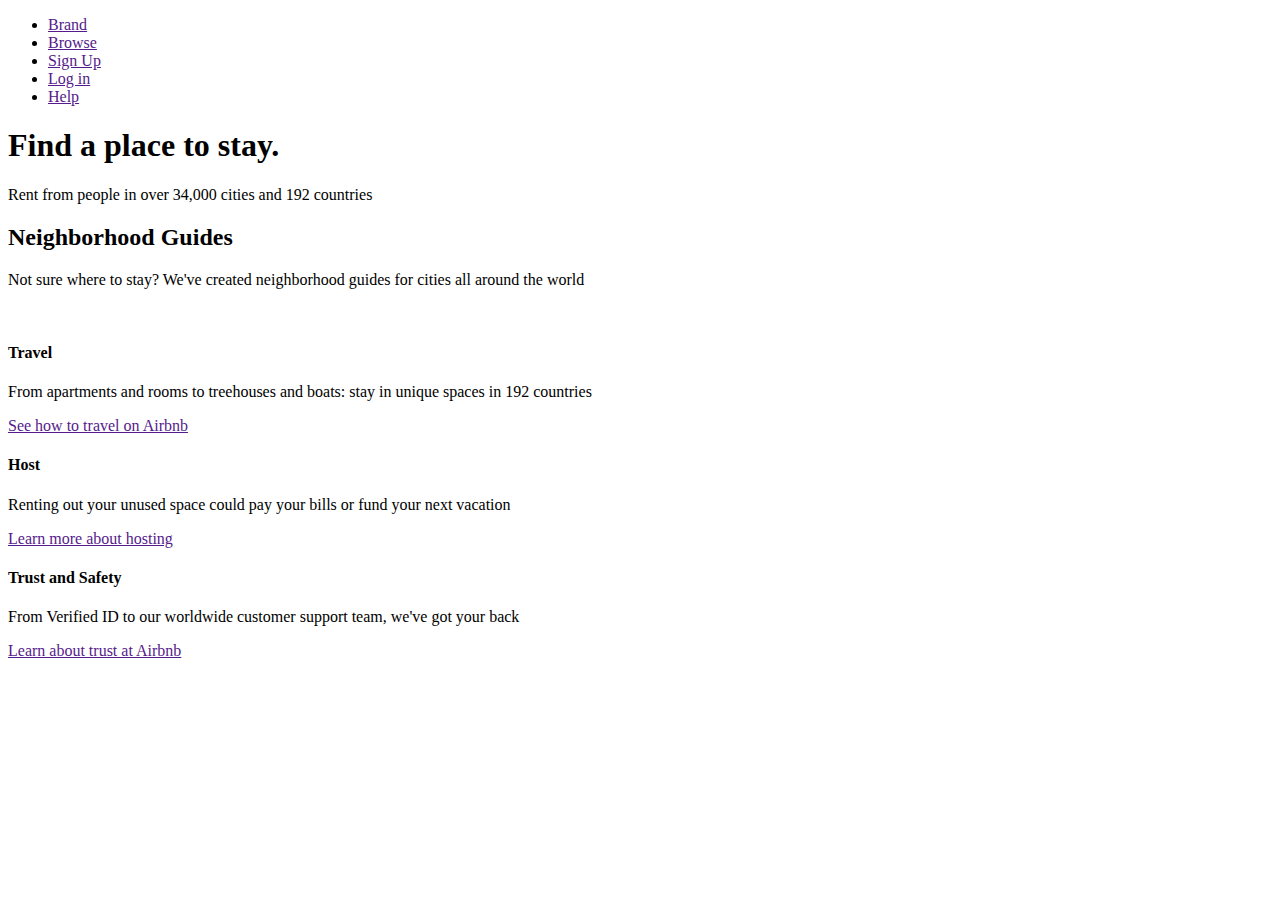
==== index.html @ deee4590 "ASM1 done" ====
<!DOCTYPE html>
<html lang="en">
<head>
    <meta charset="UTF-8">
    <meta http-equiv="X-UA-Compatible" content="IE=edge">
    <meta name="viewport" content="width=device-width, initial-scale=1.0">
    <title>ASM1</title>
</head>
<body>
    <ul>
        <li><a href="">Brand</a></li>
        <li><a href="">Browse</a></li>
        <li><a href="">Sign Up</a></li>
        <li><a href="">Log in</a></li>
        <li><a href="">Help</a></li>
    </ul>
    <h1>Find a place to stay.</h1>
    <div>Rent from people in over 34,000 cities and 192 countries</div>
    <h2>Neighborhood Guides</h2>
    <p>Not sure where to stay? We've created neighborhood guides for cities all around the world</p>
    <img src="https://s3.amazonaws.com/codecademy-content/courses/ltp/img/mexico-city.png?fbclid=IwAR2r5-IdXxx3CuGosjG-w4zZDmlh5pY_KBDuNNfADBAo3k5l8uE1uO_vNw0" alt="">
    <img src="https://s3.amazonaws.com/codecademy-content/courses/ltp/img/ny.png?fbclid=IwAR2tAwHK2S8p46gXMp1fJJhVNCCZAoEssuOVOWUHOEm9AkCjj8S3vfvIXk4" alt="">
    <img src="https://s3.amazonaws.com/codecademy-content/courses/ltp/img/tokyo.png?fbclid=IwAR1JTAfmB7w4iQWfZdTpsH_eptsw-6kmrkS0YeSy8Nv8W33fcsJG58Xfm48" alt="">
    <img src="https://s3.amazonaws.com/codecademy-content/courses/ltp/img/paris.png?fbclid=IwAR2bWmqrpp5pTYjHCWxovSSox_BiuLjjxgpELJ6jUtb0BhSU30dRSkIEMSQ" alt="">
    <img src="https://s3.amazonaws.com/codecademy-content/courses/ltp/img/invite.png?fbclid=IwAR1Z6bEAxrVNeXqm-hF6l6JZgq-yJewJQlCCl83z0oWg8_u0_XSFIxr3fDE" alt="">
    <h4>Travel</h4>
    <div>From apartments and rooms to treehouses and boats: stay in unique spaces in 192 countries</div>
    <p><a href="">See how to travel on Airbnb</a></pp>
    <h4>Host</h4>
    <div>Renting out your unused space could pay your bills or fund your next vacation</div>
    <p><a href="">Learn more about hosting</a></p>
    <h4>Trust and Safety</h4>
    <div>From Verified ID to our worldwide customer support team, we've got your back</div>
    <p><a href="">Learn about trust at Airbnb</a></p>
</body>
</html>
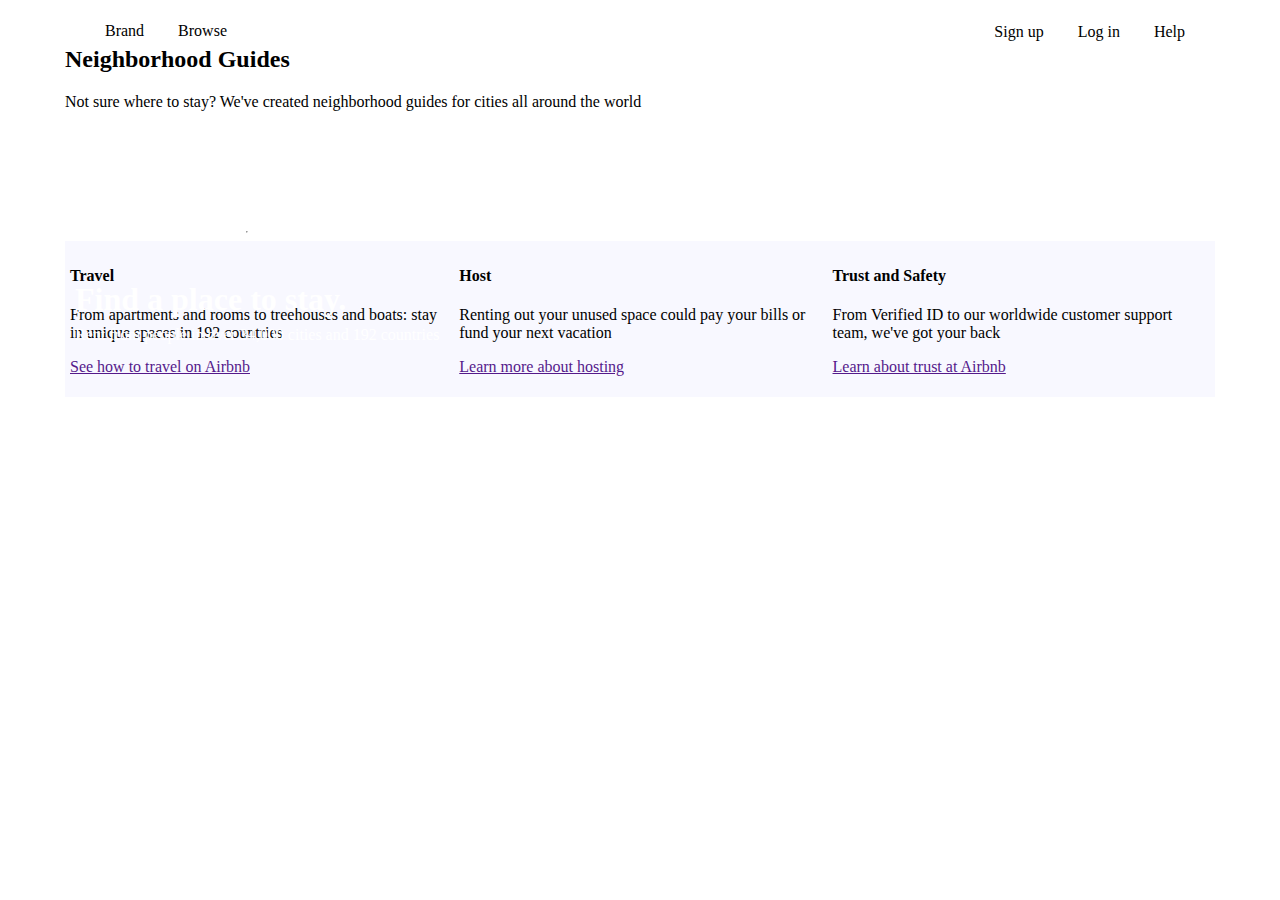
==== commit 86df650a: "ASM2 done" ====
--- a/index.html
+++ b/index.html
@@ -1,36 +1,75 @@
 <!DOCTYPE html>
 <html lang="en">
+
 <head>
     <meta charset="UTF-8">
     <meta http-equiv="X-UA-Compatible" content="IE=edge">
     <meta name="viewport" content="width=device-width, initial-scale=1.0">
-    <title>ASM1</title>
+    <title>ASM2</title>
+    <link rel="stylesheet" href="index.css">
 </head>
+
 <body>
-    <ul>
-        <li><a href="">Brand</a></li>
-        <li><a href="">Browse</a></li>
-        <li><a href="">Sign Up</a></li>
-        <li><a href="">Log in</a></li>
-        <li><a href="">Help</a></li>
-    </ul>
-    <h1>Find a place to stay.</h1>
-    <div>Rent from people in over 34,000 cities and 192 countries</div>
-    <h2>Neighborhood Guides</h2>
-    <p>Not sure where to stay? We've created neighborhood guides for cities all around the world</p>
-    <img src="https://s3.amazonaws.com/codecademy-content/courses/ltp/img/mexico-city.png?fbclid=IwAR2r5-IdXxx3CuGosjG-w4zZDmlh5pY_KBDuNNfADBAo3k5l8uE1uO_vNw0" alt="">
-    <img src="https://s3.amazonaws.com/codecademy-content/courses/ltp/img/ny.png?fbclid=IwAR2tAwHK2S8p46gXMp1fJJhVNCCZAoEssuOVOWUHOEm9AkCjj8S3vfvIXk4" alt="">
-    <img src="https://s3.amazonaws.com/codecademy-content/courses/ltp/img/tokyo.png?fbclid=IwAR1JTAfmB7w4iQWfZdTpsH_eptsw-6kmrkS0YeSy8Nv8W33fcsJG58Xfm48" alt="">
-    <img src="https://s3.amazonaws.com/codecademy-content/courses/ltp/img/paris.png?fbclid=IwAR2bWmqrpp5pTYjHCWxovSSox_BiuLjjxgpELJ6jUtb0BhSU30dRSkIEMSQ" alt="">
-    <img src="https://s3.amazonaws.com/codecademy-content/courses/ltp/img/invite.png?fbclid=IwAR1Z6bEAxrVNeXqm-hF6l6JZgq-yJewJQlCCl83z0oWg8_u0_XSFIxr3fDE" alt="">
-    <h4>Travel</h4>
-    <div>From apartments and rooms to treehouses and boats: stay in unique spaces in 192 countries</div>
-    <p><a href="">See how to travel on Airbnb</a></pp>
-    <h4>Host</h4>
-    <div>Renting out your unused space could pay your bills or fund your next vacation</div>
-    <p><a href="">Learn more about hosting</a></p>
-    <h4>Trust and Safety</h4>
-    <div>From Verified ID to our worldwide customer support team, we've got your back</div>
-    <p><a href="">Learn about trust at Airbnb</a></p>
+    <div class="row5 row4 menu">
+        <div class="left absolute3">
+            <div>Brand</div>
+            <div>Browse</div>
+        </div>
+        <div class="right">
+            <div>Sign up</div>
+            <div>Log in</div>
+            <div>Help</div>
+        </div>
+    </div>
+    <div>
+        <h1 class="absolute1" style="color: white;">Find a place to stay.</h1>
+        <p class="absolute2" style="color: white;">Rent from people in over 34,000 cities and 192 countries</p>
+    </div>
+    <img src="https://s3.amazonaws.com/codecademy-content/courses/ltp/img/lodging.png?fbclid=IwAR2pCTm1z11FhiYS01Quh9SApFHsjVn46Cz7Wmq350OKI0L0gpcGh3qK3uc"
+        alt="">
+    <div class="row4">
+        <h2>Neighborhood Guides</h2>
+        <p>Not sure where to stay? We've created neighborhood guides for cities all around the world</p>
+    </div>
+    <div class="row1 row2">
+        <div>
+            <div><img
+                    src="https://s3.amazonaws.com/codecademy-content/courses/ltp/img/mexico-city.png?fbclid=IwAR2r5-IdXxx3CuGosjG-w4zZDmlh5pY_KBDuNNfADBAo3k5l8uE1uO_vNw0"
+                    alt=""></div>
+            <div><img
+                    src="https://s3.amazonaws.com/codecademy-content/courses/ltp/img/ny.png?fbclid=IwAR2tAwHK2S8p46gXMp1fJJhVNCCZAoEssuOVOWUHOEm9AkCjj8S3vfvIXk4"
+                    alt=""></div>
+        </div>
+        <div>
+            <div><img
+                    src="https://s3.amazonaws.com/codecademy-content/courses/ltp/img/tokyo.png?fbclid=IwAR1JTAfmB7w4iQWfZdTpsH_eptsw-6kmrkS0YeSy8Nv8W33fcsJG58Xfm48"
+                    alt=""></div>
+            <div><img
+                    src="https://s3.amazonaws.com/codecademy-content/courses/ltp/img/paris.png?fbclid=IwAR2bWmqrpp5pTYjHCWxovSSox_BiuLjjxgpELJ6jUtb0BhSU30dRSkIEMSQ"
+                    alt=""></div>
+        </div>
+        <div>
+            <img src="https://s3.amazonaws.com/codecademy-content/courses/ltp/img/invite.png?fbclid=IwAR1Z6bEAxrVNeXqm-hF6l6JZgq-yJewJQlCCl83z0oWg8_u0_XSFIxr3fDE"alt="">
+        </div>
+    <hr>
+    </div>
+    <div class="row3 row4" style="background-color: ghostwhite;">
+        <div>
+            <h4>Travel</h4>
+            <p>From apartments and rooms to treehouses and boats: stay in unique spaces in 192 countries</p>
+            <p><a href="">See how to travel on Airbnb</a></p>
+        </div>
+        <div>
+            <h4>Host</h4>
+            <p>Renting out your unused space could pay your bills or fund your next vacation</p>
+            <p><a href="">Learn more about hosting</a></p>
+        </div>
+        <div>
+            <h4>Trust and Safety</h4>
+            <p>From Verified ID to our worldwide customer support team, we've got your back</p>
+            <p><a href="">Learn about trust at Airbnb</a></p>
+        </div>
+    </div>
 </body>
+
 </html>--- a/index.css
+++ b/index.css
@@ -0,0 +1,52 @@
+.menu div{
+    display: inline;
+}
+.right{
+    margin-left: auto;
+    float: right;
+}
+.row1{
+    display: grid;
+    grid-template-columns: auto auto auto;
+}
+.row1 div{
+    padding: 10px;
+}
+.row2{
+    max-width: 1190px;
+    margin-left: auto;
+    margin-right: auto;
+}
+.row3{
+    display: grid;
+    grid-template-columns: auto auto auto;
+}
+.row3 div{
+    padding: 5px;
+}
+.row4{
+    max-width: 1150px;
+    margin-left: auto;
+    margin-right: auto;
+}
+.row5 div{
+    padding: 15px;
+}
+.absolute1{
+    position: absolute;
+    left: 75px;
+    top: 260px;
+}
+.absolute2{
+    position: absolute;
+    left: 75px;
+    top: 310px;
+}
+.absolute3{
+    position: absolute;
+    left: 75px;
+    top: 7px;
+}
+img{
+    width: 100%;
+}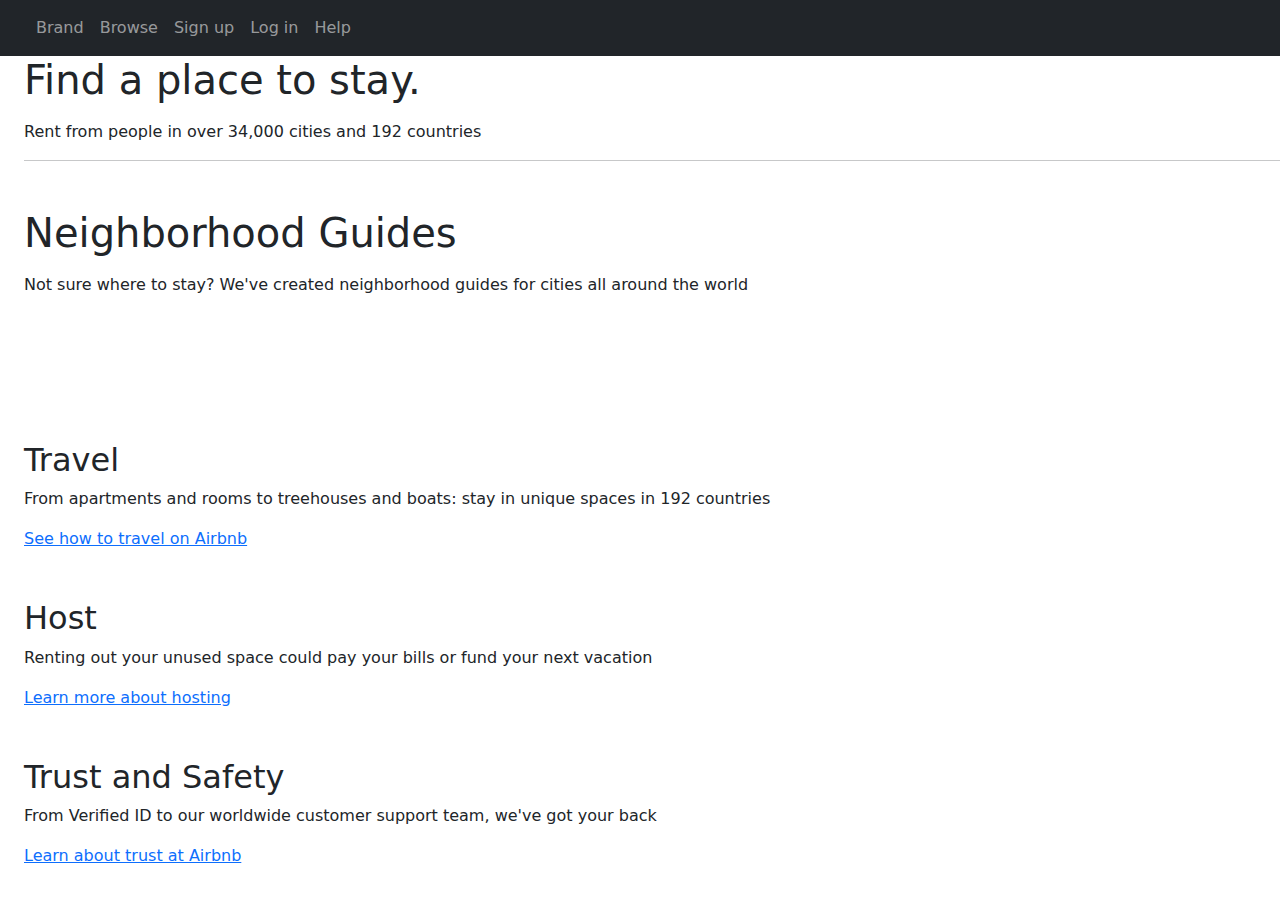
==== commit e92d58fc: "ASM3 done" ====
--- a/index.html
+++ b/index.html
@@ -5,67 +5,77 @@
     <meta charset="UTF-8">
     <meta http-equiv="X-UA-Compatible" content="IE=edge">
     <meta name="viewport" content="width=device-width, initial-scale=1.0">
-    <title>ASM2</title>
+    <title>ASM3</title>
+    <link href="https://cdn.jsdelivr.net/npm/bootstrap@5.2.3/dist/css/bootstrap.min.css" rel="stylesheet">
+    <script src="https://cdn.jsdelivr.net/npm/bootstrap@5.2.3/dist/js/bootstrap.bundle.min.js"></script>
     <link rel="stylesheet" href="index.css">
 </head>
 
 <body>
-    <div class="row5 row4 menu">
-        <div class="left absolute3">
-            <div>Brand</div>
-            <div>Browse</div>
-        </div>
-        <div class="right">
-            <div>Sign up</div>
-            <div>Log in</div>
-            <div>Help</div>
+    <div>
+        <nav class="navbar navbar-expand-sm bg-dark navbar-dark">
+            <div class="container-fluid">
+              <div class="menu ms-3 navbar-nav">
+                <li class="nav-item">
+                  <a class="nav-link" href="#">Brand</a>
+                </li>
+                <li class="nav-item">
+                  <a class="nav-link" href="#">Browse</a>
+                </li>
+                <li class="nav-item">
+                  <a class="nav-link" href="#">Sign up</a>
+                </li>
+                <li class="nav-item">
+                    <a class="nav-link" href="#">Log in</a>
+                </li>
+                <li class="nav-item">
+                    <a class="nav-link" href="#">Help</a>
+                </li>
+                </div>
+            </div>
+        </nav>
+    </div>
+    <div class="ms-4">
+        <h1 class="mb-3">Find a place to stay.</h1>
+        <p>Rent from people in over 34,000 cities and 192 countries</p>
+    </div>
+    <hr class="ms-4 mb-5">
+    <div class="ms-4">
+        <h1 class="mb-3">Neighborhood Guides</h1>
+        <p class="mb-5">Not sure where to stay? We've created neighborhood guides for cities all around the world</p>
+    </div>
+    <div class="ms-3" style="width: auto">
+        <div class="row ms-0">
+            <div class="col-12 col-sm-6 col-lg-4">
+                <div><img src="https://s3.amazonaws.com/codecademy-content/courses/ltp/img/mexico-city.png?fbclid=IwAR2r5-IdXxx3CuGosjG-w4zZDmlh5pY_KBDuNNfADBAo3k5l8uE1uO_vNw0"
+                    class="img-fluid" alt=""></div>
+                <div class="mt-4 mb-4"><img src="https://s3.amazonaws.com/codecademy-content/courses/ltp/img/ny.png?fbclid=IwAR2tAwHK2S8p46gXMp1fJJhVNCCZAoEssuOVOWUHOEm9AkCjj8S3vfvIXk4"
+                    class="img-fluid" alt=""></div>
+            </div>
+            <div class="col-12 col-sm-6 col-lg-4">
+                <div><img src="https://s3.amazonaws.com/codecademy-content/courses/ltp/img/tokyo.png?fbclid=IwAR1JTAfmB7w4iQWfZdTpsH_eptsw-6kmrkS0YeSy8Nv8W33fcsJG58Xfm48"
+                    class="img-fluid" alt=""></div>
+                <div class="mt-4 mb-4"><img src="https://s3.amazonaws.com/codecademy-content/courses/ltp/img/paris.png?fbclid=IwAR2bWmqrpp5pTYjHCWxovSSox_BiuLjjxgpELJ6jUtb0BhSU30dRSkIEMSQ"
+                    class="img-fluid" alt=""></div>
+            </div>
+            <div class="col-12 col-sm-6 col-lg-4 mb-5">
+                <img src="https://s3.amazonaws.com/codecademy-content/courses/ltp/img/invite.png?fbclid=IwAR1Z6bEAxrVNeXqm-hF6l6JZgq-yJewJQlCCl83z0oWg8_u0_XSFIxr3fDE"
+                    class="img-fluid" alt=""></div>
         </div>
     </div>
-    <div>
-        <h1 class="absolute1" style="color: white;">Find a place to stay.</h1>
-        <p class="absolute2" style="color: white;">Rent from people in over 34,000 cities and 192 countries</p>
-    </div>
-    <img src="https://s3.amazonaws.com/codecademy-content/courses/ltp/img/lodging.png?fbclid=IwAR2pCTm1z11FhiYS01Quh9SApFHsjVn46Cz7Wmq350OKI0L0gpcGh3qK3uc"
-        alt="">
-    <div class="row4">
-        <h2>Neighborhood Guides</h2>
-        <p>Not sure where to stay? We've created neighborhood guides for cities all around the world</p>
-    </div>
-    <div class="row1 row2">
+    <div class="ms-4">
         <div>
-            <div><img
-                    src="https://s3.amazonaws.com/codecademy-content/courses/ltp/img/mexico-city.png?fbclid=IwAR2r5-IdXxx3CuGosjG-w4zZDmlh5pY_KBDuNNfADBAo3k5l8uE1uO_vNw0"
-                    alt=""></div>
-            <div><img
-                    src="https://s3.amazonaws.com/codecademy-content/courses/ltp/img/ny.png?fbclid=IwAR2tAwHK2S8p46gXMp1fJJhVNCCZAoEssuOVOWUHOEm9AkCjj8S3vfvIXk4"
-                    alt=""></div>
-        </div>
-        <div>
-            <div><img
-                    src="https://s3.amazonaws.com/codecademy-content/courses/ltp/img/tokyo.png?fbclid=IwAR1JTAfmB7w4iQWfZdTpsH_eptsw-6kmrkS0YeSy8Nv8W33fcsJG58Xfm48"
-                    alt=""></div>
-            <div><img
-                    src="https://s3.amazonaws.com/codecademy-content/courses/ltp/img/paris.png?fbclid=IwAR2bWmqrpp5pTYjHCWxovSSox_BiuLjjxgpELJ6jUtb0BhSU30dRSkIEMSQ"
-                    alt=""></div>
-        </div>
-        <div>
-            <img src="https://s3.amazonaws.com/codecademy-content/courses/ltp/img/invite.png?fbclid=IwAR1Z6bEAxrVNeXqm-hF6l6JZgq-yJewJQlCCl83z0oWg8_u0_XSFIxr3fDE"alt="">
-        </div>
-    <hr>
-    </div>
-    <div class="row3 row4" style="background-color: ghostwhite;">
-        <div>
-            <h4>Travel</h4>
+            <h2>Travel</h2>
             <p>From apartments and rooms to treehouses and boats: stay in unique spaces in 192 countries</p>
             <p><a href="">See how to travel on Airbnb</a></p>
         </div>
         <div>
-            <h4>Host</h4>
+            <h2 class="mt-5">Host</h2>
             <p>Renting out your unused space could pay your bills or fund your next vacation</p>
             <p><a href="">Learn more about hosting</a></p>
         </div>
         <div>
-            <h4>Trust and Safety</h4>
+            <h2 class="mt-5">Trust and Safety</h2>
             <p>From Verified ID to our worldwide customer support team, we've got your back</p>
             <p><a href="">Learn about trust at Airbnb</a></p>
         </div>
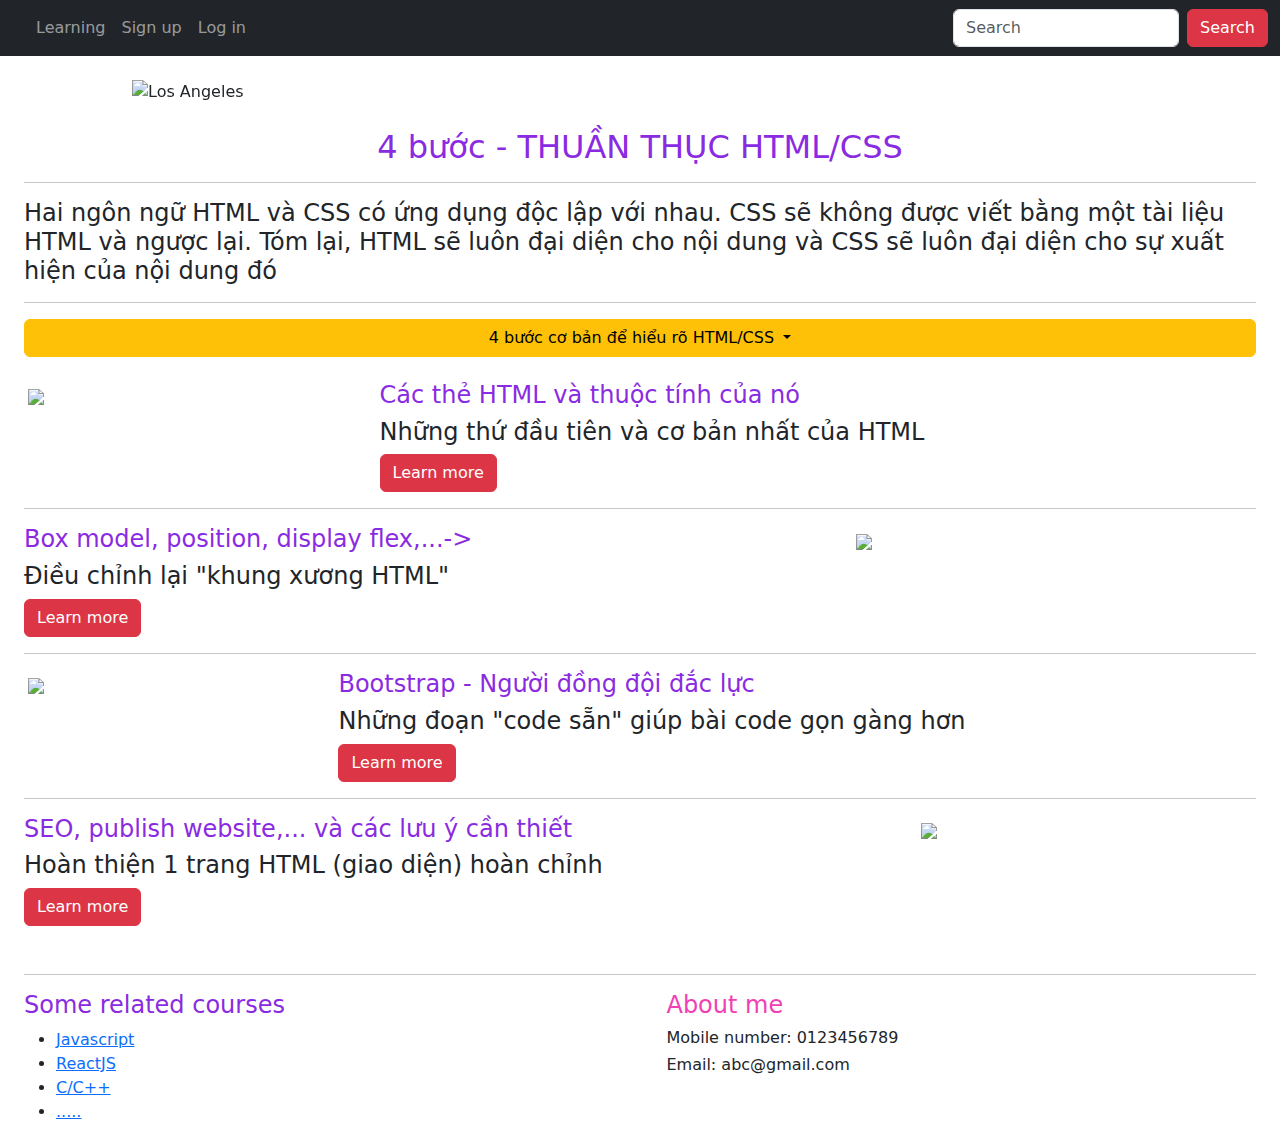
==== commit 3cb9dd7a: "ASM4 done" ====
--- a/index.html
+++ b/index.html
@@ -5,81 +5,279 @@
     <meta charset="UTF-8">
     <meta http-equiv="X-UA-Compatible" content="IE=edge">
     <meta name="viewport" content="width=device-width, initial-scale=1.0">
-    <title>ASM3</title>
+    <title>ASM4</title>
     <link href="https://cdn.jsdelivr.net/npm/bootstrap@5.2.3/dist/css/bootstrap.min.css" rel="stylesheet">
     <script src="https://cdn.jsdelivr.net/npm/bootstrap@5.2.3/dist/js/bootstrap.bundle.min.js"></script>
     <link rel="stylesheet" href="index.css">
+    <meta name="google-site-verification" content="kvAV5-0usmhoX_HlGseIb38iFXJ_IGDCD8F-eh0HlsM" />
 </head>
 
 <body>
-    <div>
-        <nav class="navbar navbar-expand-sm bg-dark navbar-dark">
-            <div class="container-fluid">
-              <div class="menu ms-3 navbar-nav">
-                <li class="nav-item">
-                  <a class="nav-link" href="#">Brand</a>
-                </li>
-                <li class="nav-item">
-                  <a class="nav-link" href="#">Browse</a>
-                </li>
-                <li class="nav-item">
-                  <a class="nav-link" href="#">Sign up</a>
-                </li>
-                <li class="nav-item">
-                    <a class="nav-link" href="#">Log in</a>
-                </li>
-                <li class="nav-item">
-                    <a class="nav-link" href="#">Help</a>
-                </li>
-                </div>
-            </div>
-        </nav>
-    </div>
-    <div class="ms-4">
-        <h1 class="mb-3">Find a place to stay.</h1>
-        <p>Rent from people in over 34,000 cities and 192 countries</p>
-    </div>
-    <hr class="ms-4 mb-5">
-    <div class="ms-4">
-        <h1 class="mb-3">Neighborhood Guides</h1>
-        <p class="mb-5">Not sure where to stay? We've created neighborhood guides for cities all around the world</p>
-    </div>
-    <div class="ms-3" style="width: auto">
-        <div class="row ms-0">
-            <div class="col-12 col-sm-6 col-lg-4">
-                <div><img src="https://s3.amazonaws.com/codecademy-content/courses/ltp/img/mexico-city.png?fbclid=IwAR2r5-IdXxx3CuGosjG-w4zZDmlh5pY_KBDuNNfADBAo3k5l8uE1uO_vNw0"
-                    class="img-fluid" alt=""></div>
-                <div class="mt-4 mb-4"><img src="https://s3.amazonaws.com/codecademy-content/courses/ltp/img/ny.png?fbclid=IwAR2tAwHK2S8p46gXMp1fJJhVNCCZAoEssuOVOWUHOEm9AkCjj8S3vfvIXk4"
-                    class="img-fluid" alt=""></div>
-            </div>
-            <div class="col-12 col-sm-6 col-lg-4">
-                <div><img src="https://s3.amazonaws.com/codecademy-content/courses/ltp/img/tokyo.png?fbclid=IwAR1JTAfmB7w4iQWfZdTpsH_eptsw-6kmrkS0YeSy8Nv8W33fcsJG58Xfm48"
-                    class="img-fluid" alt=""></div>
-                <div class="mt-4 mb-4"><img src="https://s3.amazonaws.com/codecademy-content/courses/ltp/img/paris.png?fbclid=IwAR2bWmqrpp5pTYjHCWxovSSox_BiuLjjxgpELJ6jUtb0BhSU30dRSkIEMSQ"
-                    class="img-fluid" alt=""></div>
-            </div>
-            <div class="col-12 col-sm-6 col-lg-4 mb-5">
-                <img src="https://s3.amazonaws.com/codecademy-content/courses/ltp/img/invite.png?fbclid=IwAR1Z6bEAxrVNeXqm-hF6l6JZgq-yJewJQlCCl83z0oWg8_u0_XSFIxr3fDE"
-                    class="img-fluid" alt=""></div>
-        </div>
-    </div>
-    <div class="ms-4">
+    <nav class="navbar navbar-expand-sm navbar-dark bg-dark">
+        <div class="container-fluid">
+            <a class="navbar-brand" href="#">
+                <img src="https://4.bp.blogspot.com/-D4XFrqIdzcM/WAnAb-JsdUI/AAAAAAAANvI/uxa10aW8xowGgKAKE-Jb5oNPo4LBg8osACLcB/s280/2663e5cd08194d30314a3f0b7a6c32e0.jpg"
+                    alt="" style="width:40px;" class="rounded-pill">
+            </a>
+            <button class="navbar-toggler" type="button" data-bs-toggle="collapse" data-bs-target="#mynavbar">
+                <span class="navbar-toggler-icon"></span>
+            </button>
+            <div class="collapse navbar-collapse" id="mynavbar">
+                <ul class="navbar-nav me-auto">
+                    <li class="nav-item">
+                        <a class="nav-link" href="javascript:void(0)">Learning</a>
+                    </li>
+                    <li class="nav-item">
+                        <a class="nav-link" href="javascript:void(0)">Sign up</a>
+                    </li>
+                    <li class="nav-item">
+                        <a class="nav-link" href="javascript:void(0)">Log in</a>
+                    </li>
+                </ul>
+                <form class="d-flex">
+                    <input class="form-control me-2" type="text" placeholder="Search">
+                    <button class="btn btn-danger" type="button">Search</button>
+                </form>
+            </div>
+        </div>
+    </nav>
+
+    <!-- Carousel -->
+    <div id="demo" class="carousel slide" data-bs-ride="carousel">
+
+        <!-- Indicators/dots -->
+        <div class="carousel-indicators">
+            <button type="button" data-bs-target="#demo" data-bs-slide-to="0" class="active"></button>
+            <button type="button" data-bs-target="#demo" data-bs-slide-to="1"></button>
+            <button type="button" data-bs-target="#demo" data-bs-slide-to="2"></button>
+        </div>
+
+        <!-- The slideshow/carousel -->
+        <div class="carousel-inner p-4 row" style="width: 85%;">
+            <div class="carousel-item">
+                <img src="https://web4s.vn/uploads/tiny_uploads/tin-tuc/html-la-gi/thiet-ke-giao-dien-web-bang-html-css.jpg"
+                    alt="New York" class="d-block w-100">
+            </div>
+            <div class="carousel-item active">
+                <img src="https://1.bp.blogspot.com/-HpMjclDe_Us/Xq12qSYd6SI/AAAAAAAAG4o/CjcoFy0neRIaNhop9sK-nhb7jTTVnZv3ACLcBGAsYHQ/s1600/html.jpg"
+                    alt="Los Angeles" class="d-block w-100">
+            </div>
+            <div class="carousel-item">
+                <img src="https://th.bing.com/th/id/R.e6be7748265524d4a77d046097a43a8b?rik=9aLDFJgL%2fln89Q&pid=ImgRaw&r=0"
+                    alt="Chicago" class="d-block w-100">
+            </div>
+        </div>
+
+        <!-- Left and right controls/icons -->
+        <button class="carousel-control-prev" type="button" data-bs-target="#demo" data-bs-slide="prev">
+            <span class="carousel-control-prev-icon"></span>
+        </button>
+        <button class="carousel-control-next" type="button" data-bs-target="#demo" data-bs-slide="next">
+            <span class="carousel-control-next-icon"></span>
+        </button>
+    </div>
+
+    <div class="h2 text text1">4 bước - THUẦN THỤC HTML/CSS</div>
+
+    <hr class="mx-4">
+
+    <div class="h4 mx-4">Hai ngôn ngữ HTML và CSS có ứng dụng độc lập với nhau. CSS sẽ không được viết bằng một tài liệu
+        HTML và ngược lại. Tóm lại, HTML sẽ luôn đại diện cho nội dung và CSS sẽ luôn đại diện cho sự xuất hiện của nội
+        dung đó</div>
+    <hr class="mx-4">
+    <div class="dropdown row mx-4">
+        <button type="button" class="btn btn-warning dropdown-toggle" data-bs-toggle="dropdown">
+            4 bước cơ bản để hiểu rõ HTML/CSS
+        </button>
+        <ul class="dropdown-menu">
+            <li><a class="dropdown-item" href="#1">Các thẻ HTML và thuộc tính của nó</a></li>
+            <li><a class="dropdown-item" href="#2">Box model, position, display flex,...-> CSS</a></li>
+            <li><a class="dropdown-item" href="#3">Bootstrap - Người đồng đội đắc lực</a></li>
+            <li><a class="dropdown-item" href="#4">SEO, publish website,... và các lưu ý cần thiết</a></li>
+        </ul>
+    </div>
+    <div class="incard1" id="1">
+        <div class="container mt-3">
+            <div class="card mx-auto" style="width:300px">
+                <img class="card-img-top" src="https://i.ytimg.com/vi/tk88etYgPlA/maxresdefault.jpg" alt="Card image"
+                    style="width:100%" class="img-fluid">
+                <div class="card-body">
+                    <h4 class="card-title" style="color: rgb(51, 35, 132);">Các thẻ HTML và thuộc tính của nó
+                    </h4>
+                    <p class="card-text">Những thứ đầu tiên và cơ bản nhất của HTML</p>
+                    <a href="HTMLlagi.html" class="btn btn-danger">Learn more</a>
+                </div>
+            </div>
+        </div>
+    </div>
+
+    <br class="incard1">
+
+    <div class="incard1" id="2">
+        <div class="container mt-3">
+            <div class="card mx-auto" style="width:300px">
+                <img class="card-img-top"
+                    src="https://i7x7p5b7.stackpathcdn.com/codrops/wp-content/uploads/2014/09/box-areas1.png"
+                    alt="Card image" style="width:100%" class="img-fluid">
+                <div class="card-body">
+                    <h4 class="card-title" style="color: rgb(51, 35, 132);">Box model, position, display flex,...-> CSS</h4>
+                    <p class="card-text">Điều chỉnh lại "khung xương HTML"</p>
+                    <a href="CSSlagi.html" class="btn btn-danger">Learn more</a>
+                </div>
+            </div>
+        </div>
+    </div>
+
+    <br class="incard1">
+
+    <div class="incard1" id="3">
+        <div class="container mt-3">
+            <div class="card mx-auto" style="width:300px">
+                <img class="card-img-top"
+                    src="https://lafactoriaweb.com/wp-content/uploads/2020/11/Bootstrap-la-gi-01.jpg" alt="Card image"
+                    style="width:100%" class="img-fluid">
+                <div class="card-body">
+                    <h4 class="card-title" style="color: rgb(51, 35, 132);">Bootstrap - Người đồng đội đắc lực</h4>
+                    <p class="card-text">Những đoạn "code sẵn" giúp bài code gọn gàng hơn</p>
+                    <a href="Bootstrap.html" class="btn btn-danger">Learn more</a>
+                </div>
+            </div>
+        </div>
+    </div>
+
+    <br class="incard1">
+
+    <div class="incard1" id="4">
+        <div class="container mt-3">
+            <div class="card mx-auto" style="width:300px">
+                <img class="card-img-top"
+                    src="https://www.oberlo.com/media/1603954182-seo-article-header.png?fit=max&fm=jpg&w=1824"
+                    alt="Card image" style="width:100%" class="img-fluid">
+                <div class="card-body">
+                    <h4 class="card-title" style="color: rgb(51, 35, 132);">SEO, publish website,... và các lưu ý cần
+                        thiết</h4>
+                    <p class="card-text">Hoàn thiện 1 trang HTML (giao diện) hoàn chỉnh</p>
+                    <a href="Hoanthanhgiaodienwebsite.html" class="btn btn-danger">Learn more</a>
+                </div>
+            </div>
+        </div>
+    </div>
+
+    <br>
+
+    <div class="incard2">
+        <div class="row3 mx-4">
+            <div class="p-1">
+                <img src="https://i.ytimg.com/vi/tk88etYgPlA/maxresdefault.jpg" style="width:300px;">
+            </div>
+            <div>
+                <h4 style="color: blueviolet;">Các thẻ HTML và thuộc tính của nó</h4>
+                <h4>Những thứ đầu tiên và cơ bản nhất của HTML</h4>
+                <a href="HTMLlagi.html" class="btn btn-danger">Learn more</a>
+            </div>
+        </div>
+
+        <hr class="mx-4">
+
+        <div class="row3 mx-4">
+            <div>
+                <h4 style="color: blueviolet;">Box model, position, display flex,...-></h4>
+                <h4>Điều chỉnh lại "khung xương HTML"</h4>
+                <a href="CSSlagi.html" class="btn btn-danger">Learn more</a>
+            </div>
+            <div class="p-1">
+                <img src="https://i7x7p5b7.stackpathcdn.com/codrops/wp-content/uploads/2014/09/box-areas1.png"
+                    style="width:300px;">
+            </div>
+        </div>
+
+        <hr class="mx-4">
+
+        <div class="row3 mx-4">
+            <div class="p-1">
+                <img src="https://lafactoriaweb.com/wp-content/uploads/2020/11/Bootstrap-la-gi-01.jpg"
+                    style="width:300px;">
+            </div>
+            <div>
+                <h4 style="color: blueviolet;">Bootstrap - Người đồng đội đắc lực</h4>
+                <h4>Những đoạn "code sẵn" giúp bài code gọn gàng hơn</h4>
+                <a href="Bootstrap.html" class="btn btn-danger">Learn more</a>
+            </div>
+        </div>
+
+        <hr class="mx-4">
+
+        <div class="row3 mx-4">
+            <div>
+                <h4 style="color: blueviolet;">SEO, publish website,... và các lưu ý cần thiết</h4>
+                <h4>Hoàn thiện 1 trang HTML (giao diện) hoàn chỉnh</h4>
+                <a href="Hoanthanhgiaodienwebsite.html" class="btn btn-danger">Learn more</a>
+            </div>
+            <div class="p-1">
+                <img src="https://www.oberlo.com/media/1603954182-seo-article-header.png?fit=max&fm=jpg&w=1824"
+                    style="width:300px;">
+            </div>
+        </div>
+    </div>
+
+    <hr class="mx-4 text mt-5">
+
+    <div class="row2 ms-4">
         <div>
-            <h2>Travel</h2>
-            <p>From apartments and rooms to treehouses and boats: stay in unique spaces in 192 countries</p>
-            <p><a href="">See how to travel on Airbnb</a></p>
+            <h4 class="text1">Some related courses</h4>
+            <ul>
+                <li><a href="">Javascript</a></li>
+                <li><a href="">ReactJS</a></li>
+                <li><a href="">C/C++</a></li>
+                <li><a href="">.....</a></li>
+            </ul>
         </div>
         <div>
-            <h2 class="mt-5">Host</h2>
-            <p>Renting out your unused space could pay your bills or fund your next vacation</p>
-            <p><a href="">Learn more about hosting</a></p>
-        </div>
-        <div>
-            <h2 class="mt-5">Trust and Safety</h2>
-            <p>From Verified ID to our worldwide customer support team, we've got your back</p>
-            <p><a href="">Learn about trust at Airbnb</a></p>
-        </div>
-    </div>
+            <h4 style="color: rgb(241, 64, 179);">About me</h4>
+            <h6>Mobile number: 0123456789</h6>
+            <h6>Email: abc@gmail.com</h6>
+        </div>
+    </div>
+
+    <style>
+        /* For mobile phones: */
+        @media only screen and (max-width: 500px) {
+            body {
+                background-color: rgb(88, 63, 201);
+            }
+            .incard2 {
+                display: none;
+            }
+
+            .text1 {
+                color: rgb(255, 255, 255);
+            }
+        }
+
+        @media only screen and (min-width: 500px) {
+
+            /* For tablets: */
+            body {
+                background-color: rgb(255, 255, 255);
+            }
+
+            .incard1 {
+                display: none;
+            }
+
+            .text1 {
+                color: blueviolet;
+            }
+        }
+
+        @media only screen and (min-width: 987px) {
+
+            /* For desktop: */
+            body {
+                background-color: rgb(255, 255, 255);
+            }
+        }
+    </style>
 </body>
 
 </html>--- a/index.css
+++ b/index.css
@@ -0,0 +1,19 @@
+.logo{
+    padding: 50px;
+    max-width: 50px;
+}
+.row{
+    margin-left: auto;
+    margin-right: auto;
+}
+.row2{
+    display: grid;
+    grid-template-columns: auto auto;
+}
+.row3{
+    display: grid;
+    grid-template-columns: auto auto;
+}
+.text{
+    text-align: center;
+}